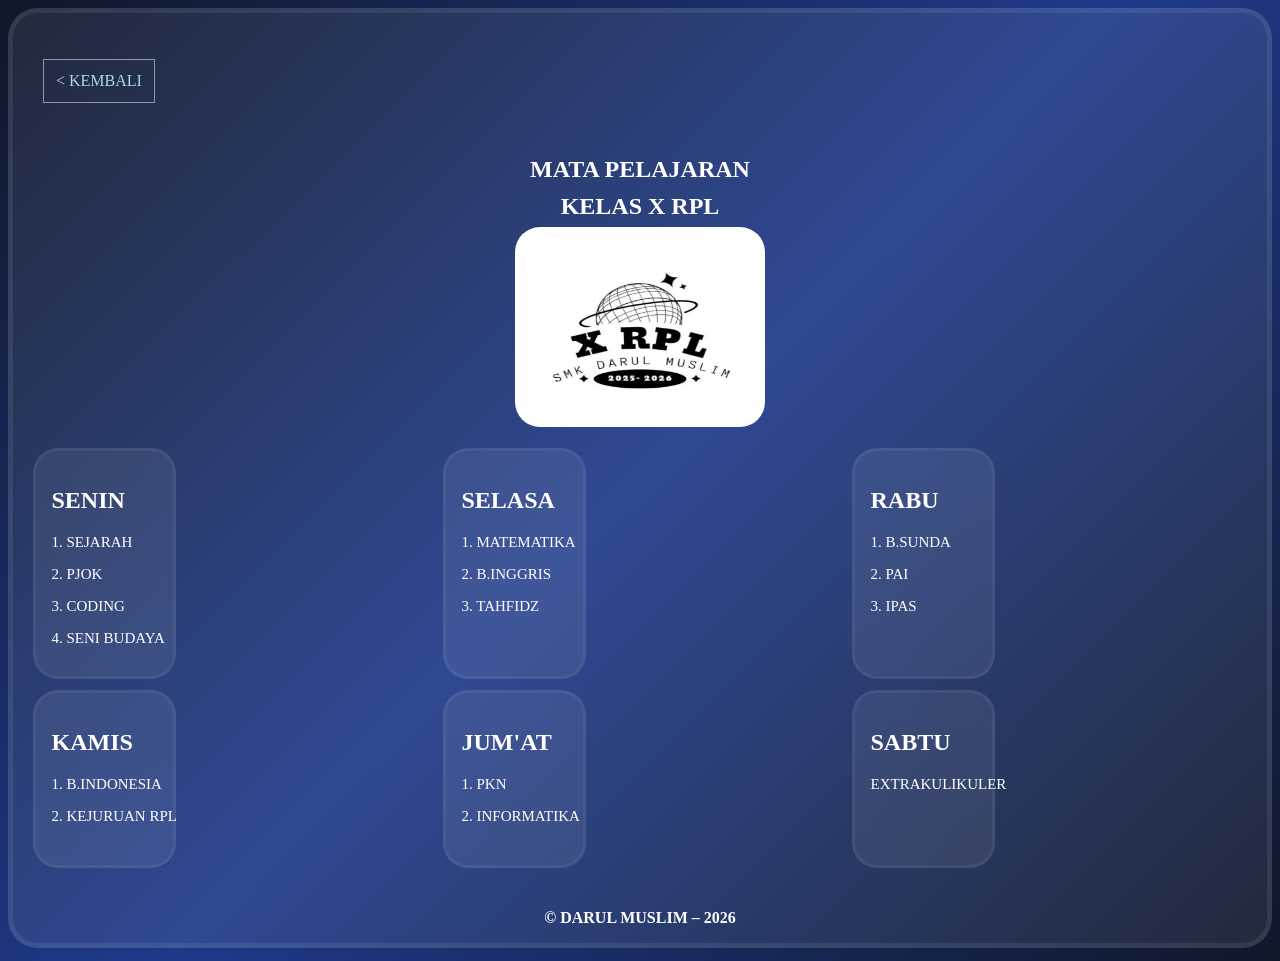
==== mapel.html @ b3b82fae "Add files via upload" ====
<!DOCTYPE html>
<html lang="en">
<head>
  <meta charset="UTF-8">
  <meta name="viewport" content="width=device-width, initial-scale=1.0">
  <title>Document</title>
  <style>
body {
  background: linear-gradient(135deg,
      #0f172a,
      #1e3a8a,
      #0f172a);
    height: 105vh;
}

.ground {
  background: rgba(255, 255, 255, 0.08);
  border: 5px solid rgba(255, 255, 255, 0.08);
  border-radius: 30px;
  height: 930px;
}

.container {
  padding: 10px;
}
.back {
  display: inline-block;
  text-decoration: none;
  color: lightblue;
  border: 1px solid rgba(255,255,255,0.5);
  padding: 12px;
  margin: 20px;
}

.header {
  display: flex;
  justify-content: center;
  align-items: center;
  flex-direction: column;
  padding: 2px;
}
.header h2 {
  color: white;
  margin: 5px;
}

.content {
  display: flex;
  justify-content: center;
  align-items: center;
}
.img-content {
  height: 200px;
  width: 250px;
  border-radius: 25px;
}

.menu {
  display: grid;
  grid-template-columns: repeat(3, 1fr);
  justify-content: center;
  align-items: center;
  gap: 15px;
  padding: 20px;
}
.card-mapel {
  background: rgba(255,255,255,0.08);
  border: 3px solid rgba(255,255,255,0.05);
  border-radius: 25px;
  backdrop-filter: blur(15px);
  padding: 16px;
  height: 83%;
  width: 105px;
  color: white;
  text-align: left;
  white-space: nowrap;
}
.card-mapel p {
  font-size: 15px;
}
.footer {
  display: flex;
  justify-content: center;
  align-items: center;
  padding: 25px;
}
.text-footer {
  color: white;
  font-size: 16px;
}
  </style>
</head>
<body>
  <div class="ground">
    
    <div class="container">
      <p><a href="index.html" class="back">&lt; KEMBALI</a></p>
    </div>
    
    <div class="header">
      <h2>MATA PELAJARAN</h2>
      <h2>KELAS X RPL</h2>
    </div>
    
    <div class="content">
      <img src="foto.jpg" class="img-content" />
    </div>
    
    <div class="menu">
      
    <div class="card-mapel">
      <h2>SENIN</h2>
      <p>1. SEJARAH</p>
      <p>2. PJOK</p>
      <p>3. CODING</p>
      <p>4. SENI BUDAYA</p>
    </div>
    
    <div class="card-mapel">
      <h2>SELASA</h2>
      <p>1. MATEMATIKA</p>
      <p>2. B.INGGRIS</p>
      <p>3. TAHFIDZ</p>
    </div>
    
    <div class="card-mapel">
      <h2>RABU</h2>
      <p>1. B.SUNDA</p>
      <p>2. PAI</p>
      <p>3. IPAS</p>
    </div>
    
    <div class="card-mapel">
      <h2>KAMIS</h2>
      <p>1. B.INDONESIA</p>
      <p>2. KEJURUAN RPL</p>
    </div>
    
    <div class="card-mapel">
      <h2>JUM'AT</h2>
      <p>1. PKN</p>
      <p>2. INFORMATIKA</p>
    </div>
    
    <div class="card-mapel">
      <h2>SABTU</h2>
      <p>EXTRAKULIKULER</p>
    </div>
    
    </div>
    
  <div class="footer">
    <footer class="text-footer"><b>© DARUL MUSLIM – 2026</b></footer>
    
  </div>
</body>
</html>
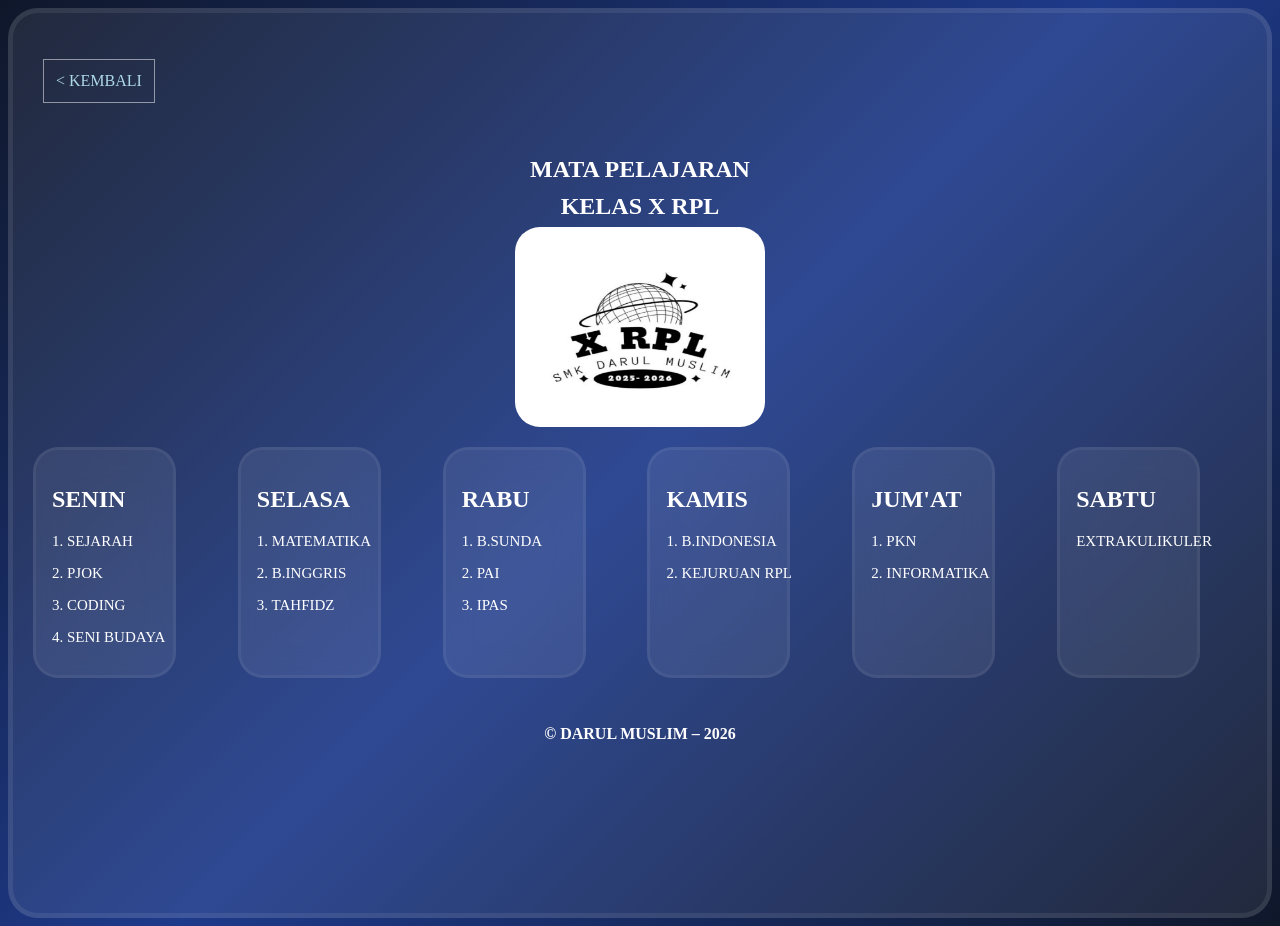
==== commit 91336bda: "Add files via upload" ====
--- a/mapel.html
+++ b/mapel.html
@@ -5,19 +5,25 @@
   <meta name="viewport" content="width=device-width, initial-scale=1.0">
   <title>Document</title>
   <style>
+
+*, {
+  padding: 0;
+  margin: 0;
+  box-sizing: border-box;
+}
 body {
   background: linear-gradient(135deg,
       #0f172a,
       #1e3a8a,
       #0f172a);
-    height: 105vh;
+  min-height: 100vh;
 }
 
 .ground {
   background: rgba(255, 255, 255, 0.08);
   border: 5px solid rgba(255, 255, 255, 0.08);
   border-radius: 30px;
-  height: 930px;
+  min-height: 100vh;
 }
 
 .container {
@@ -57,9 +63,7 @@
 
 .menu {
   display: grid;
-  grid-template-columns: repeat(3, 1fr);
-  justify-content: center;
-  align-items: center;
+  grid-template-columns: repeat(auto-fit, minmax(120px, 1fr));
   gap: 15px;
   padding: 20px;
 }
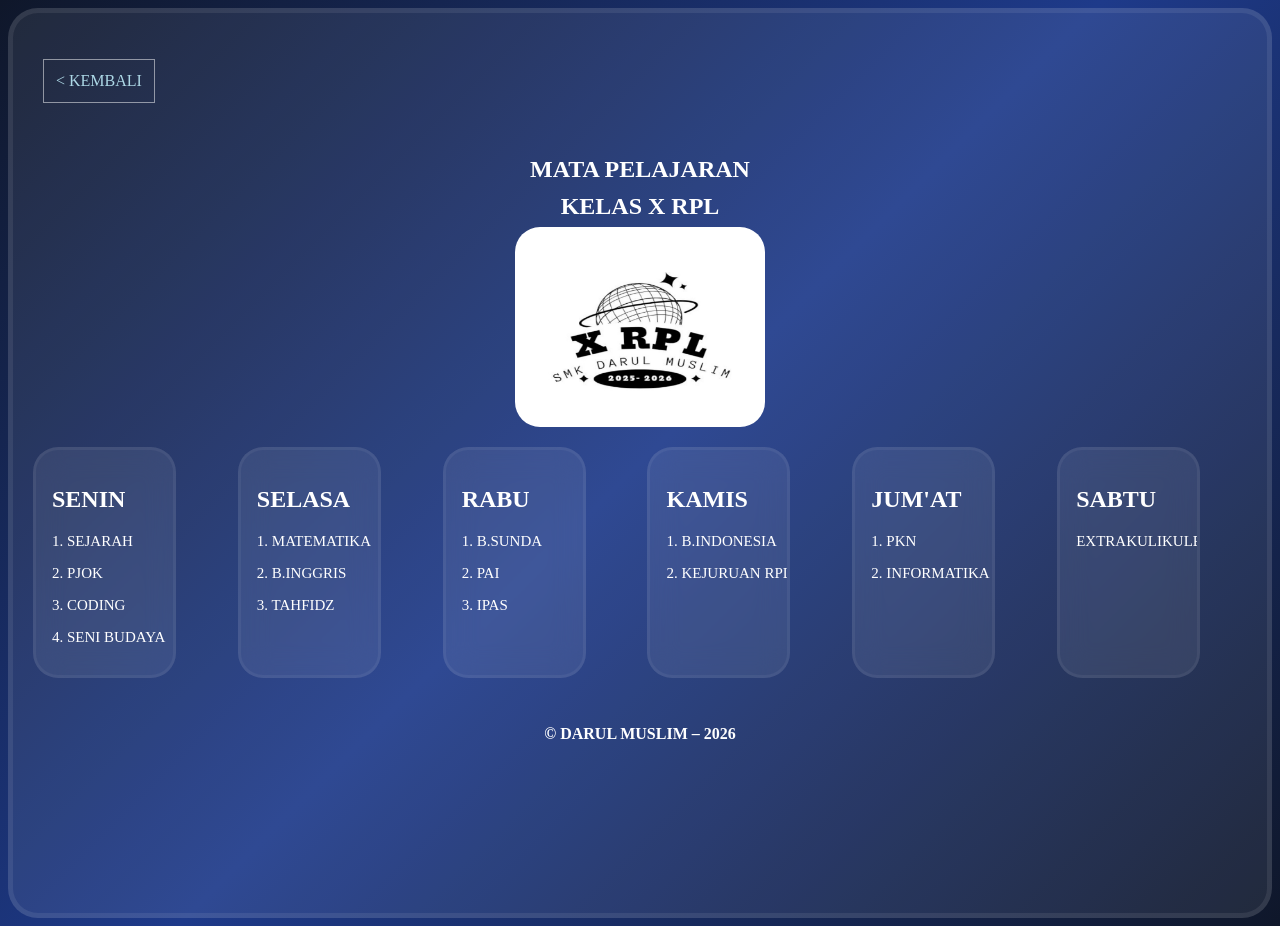
==== commit 7532db11: "Update mapel.html" ====
--- a/mapel.html
+++ b/mapel.html
@@ -76,6 +76,7 @@
   height: 83%;
   width: 105px;
   color: white;
+  overflow-x: auto;
   text-align: left;
   white-space: nowrap;
 }
@@ -158,4 +159,4 @@
     
   </div>
 </body>
-</html>+</html>
